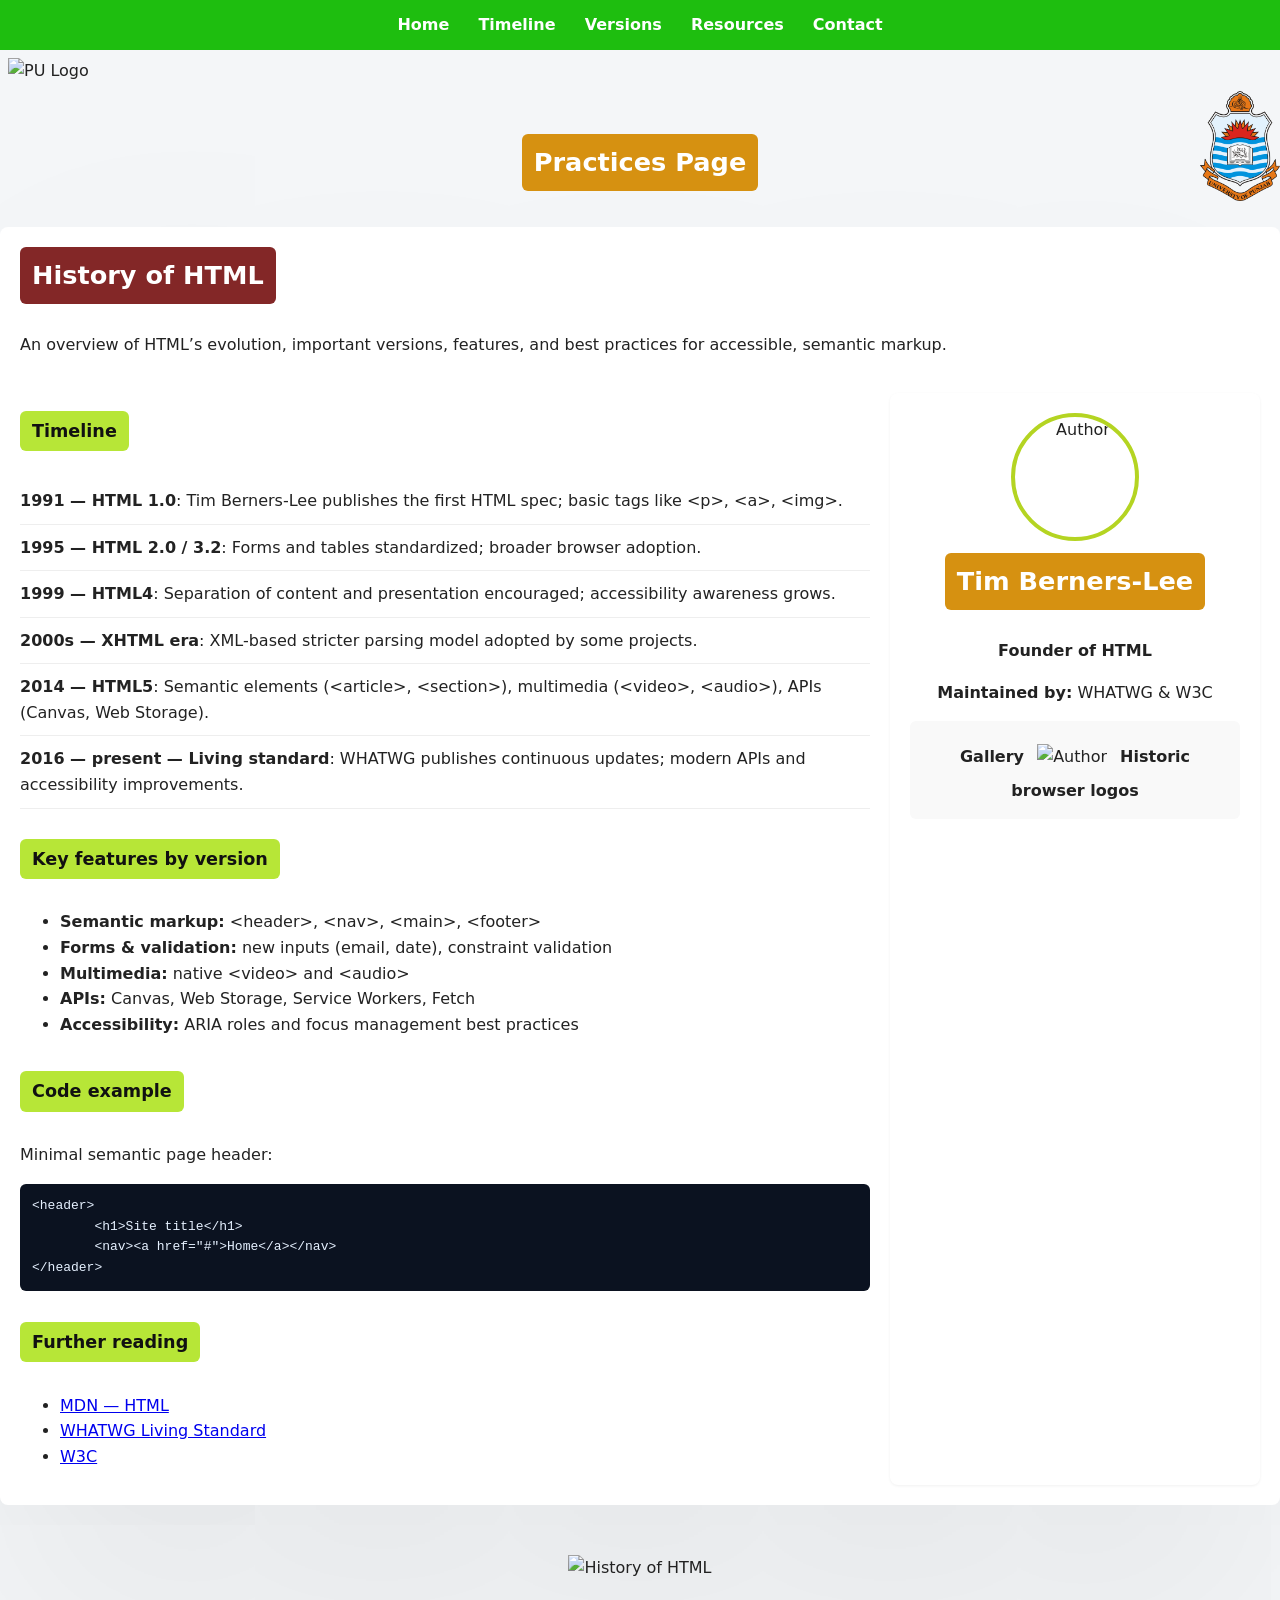
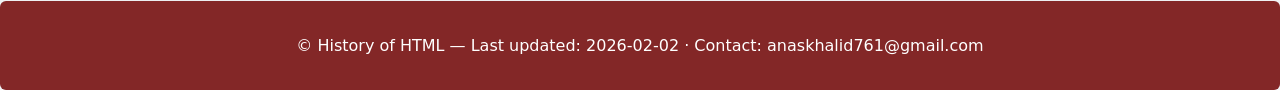
==== index.html @ c44611d2 "Add files via upload" ====
<!DOCTYPE html>
<html lang="en">
<head>
    <meta charset="UTF-8">
    <meta name="viewport" content="width=device-width, initial-scale=1.0">
    <title>History of HTML</title>
    <style>
        body 
            { 
                font-family: system-ui, sans-serif; 
                line-height: 1.6; margin: 0; 
                padding: 0; 
                background-color:#f4f6f8; 
                color: #222; 
            } 
        nav 
            { 
                background: #1ebe0f;
                padding: 12px 16px;
                text-align: center; 
            }
        nav a 
            { 
                color: #fff; 
                text-decoration: none; 
                margin: 0 12px; 
                font-weight: 600; 
            }
        .sheet 
            { 
                display: flex; 
                flex-wrap: wrap; 
                max-width: 1250px; 
                margin: 24px auto; 
                gap: 20px; 
                padding: 20px; 
            }
        main 
            { 
                flex: 31640px; 
                background: #fff; 
                padding: 24px; 
                border-radius: 8px; 
                box-shadow: 0 100px 900px rgba(0,0,0,0.08); 
            }
        aside 
            {
                 flex: 1 1 260px; 
                 background: #fff; 
                 padding: 20px; 
                 border-radius: 8px; 
                 text-align: center; 
                 box-shadow: 0 1px 3px rgba(0,0,0,0.06); 
            }
        h1 
            { 
                margin: 0 0 12px 0; 
                font-size: 1.6rem; 
                color: #fff; 
                background: rgb(131, 39, 39);
                display: inline-block; 
                padding: 8px 12px; 
                border-radius: 6px; }
        h2 
            { 
                margin-top: 18px; 
                font-size: 1.1rem; 
                color: #111; 
                background: rgb(183, 230, 55); 
                display: inline-block; 
                padding: 6px 12px; 
                border-radius: 6px; color: #111; 
            }
        h3 
            { 
                margin: 0 0 12px 0; 
                font-size: 1.6rem; 
                color: #fff; 
                background: #d69111;
                display: inline-block; 
                padding: 8px 12px; 
                border-radius: 6px; 
            }
        .profile-img 
            {
                width: 120px;
                height: 120px;
                border-radius: 50%;
                border: 4px solid rgb(180, 212, 34);
                object-fit: cover;
                display:block;
                margin: 0 auto 12px;
            }
        .logo-gallery 
            { 
                text-align: center; 
                padding: 15px; 
                background: #f9f9f9; 
                border-radius: 6px; 
            }
        .timeline 
            { 
                list-style: none; 
                padding: 0; 
                margin: 12px 0; 
            }
        .timeline li 
            { 
                padding: 10px 0; 
                border-bottom: 1px solid #eee; 
            }
        pre 
            { 
                background: #0b1220; 
                color: #e6f1ff; 
                padding: 12px; 
                border-radius: 6px; 
                overflow: auto; 
            }
        footer 
            { 
                background: rgb(131, 39, 39); 
                color: white; 
                text-align: center; 
                padding: 16px; 
                margin-top: 20px; 
                border-radius: 6px; 
            }
       
    </style>
</head>
<body>
    <nav>
        <a href="#">Home</a>
        <a href="#timeline">Timeline</a>
        <a href="#versions">Versions</a>
        <a href="#resources">Resources</a>
        <a href="#contact">Contact</a>
    </nav>
        <img src="https://i0.wp.com/gispu.wordpress.com/wp-content/uploads/2015/10/logo12.png?w=610&h=626&ssl=1" alt="PU Logo" sizes="100px" style="width: 100px; height:auto; margin: 8px;">
        <img src="pngwing.com.png" alt="PU Logo" sizes="100px" style="width: 80px; height:auto; margin-left: 1200px;">
        <center style="margin-top: -75px;">
        <section style="flex:1 1 100%;">
            <h3>Practices Page</h3>
        </section>
        </center>
    <main class="sheet" role="main">
        <section style="flex:1 1 100%;">
            <h1>History of HTML</h1>
            <p>An overview of HTML’s evolution, important versions, features, and best practices for accessible, semantic markup.</p>
        </section>

        <section style="flex:3 1 640px;">
            <h2 id="timeline">Timeline</h2>
            <ul class="timeline" aria-label="HTML timeline">
                <li><strong>1991 — HTML 1.0</strong>: Tim Berners-Lee publishes the first HTML spec; basic tags like &lt;p&gt;, &lt;a&gt;, &lt;img&gt;.</li>
                <li><strong>1995 — HTML 2.0 / 3.2</strong>: Forms and tables standardized; broader browser adoption.</li>
                <li><strong>1999 — HTML4</strong>: Separation of content and presentation encouraged; accessibility awareness grows.</li>
                <li><strong>2000s — XHTML era</strong>: XML-based stricter parsing model adopted by some projects.</li>
                <li><strong>2014 — HTML5</strong>: Semantic elements (&lt;article&gt;, &lt;section&gt;), multimedia (&lt;video&gt;, &lt;audio&gt;), APIs (Canvas, Web Storage).</li>
                <li><strong>2016 — present — Living standard</strong>: WHATWG publishes continuous updates; modern APIs and accessibility improvements.</li>
            </ul>

            <h2 id="versions">Key features by version</h2>
            <ul>
                <li><strong>Semantic markup:</strong> &lt;header&gt;, &lt;nav&gt;, &lt;main&gt;, &lt;footer&gt;</li>
                <li><strong>Forms & validation:</strong> new inputs (email, date), constraint validation</li>
                <li><strong>Multimedia:</strong> native &lt;video&gt; and &lt;audio&gt;</li>
                <li><strong>APIs:</strong> Canvas, Web Storage, Service Workers, Fetch</li>
                <li><strong>Accessibility:</strong> ARIA roles and focus management best practices</li>
            </ul>

            <h2>Code example</h2>
            <p>Minimal semantic page header:</p>
            <pre><code>&lt;header&gt;
        &lt;h1&gt;Site title&lt;/h1&gt;
        &lt;nav&gt;&lt;a href="#"&gt;Home&lt;/a&gt;&lt;/nav&gt;
&lt;/header&gt;</code></pre>

            <h2 id="resources">Further reading</h2>
            <ul>
                <li><a class="external" href="https://developer.mozilla.org/en-US/docs/Web/HTML" target="_blank" rel="noopener">MDN — HTML</a></li>
                <li><a class="external" href="https://html.spec.whatwg.org/" target="_blank" rel="noopener">WHATWG Living Standard</a></li>
                <li><a class="external" href="https://www.w3.org/" target="_blank" rel="noopener">W3C</a></li>
            </ul>
        </section>

        <aside>
            <img src="https://qph.cf2.quoracdn.net/main-qimg-142494f41428ddcde6c4b6d1405b3259-lq" alt="Author" class="profile-img" aria-hidden="true">
            <h3>Tim Berners-Lee</h3>
            <p><strong>Founder of HTML</strong></p>
            <p><strong>Maintained by:</strong> WHATWG & W3C</p>

            <div class="logo-gallery" aria-hidden="false">
                <strong>Gallery</strong>
                <img src="https://repository-images.githubusercontent.com/6583352/f54c1c00-8a98-11eb-85ff-5bb28b12dec1" alt="Author" sizes="100px" style="width: 300px; height:auto; margin: 8px;">
                <strong>Historic browser logos</strong>
            </div>
        </aside>
    </main>
    <br><center><img src="https://static.vecteezy.com/system/resources/thumbnails/001/416/705/small/html5-emblem-orange-shield-and-white-text-vector.jpg" alt="History of HTML" style="width: 15%; height:auto; max-height:300px; object-fit:cover;"></center>

    <footer id="contact">
        <p>© History of HTML — Last updated: 2026-02-02 · Contact: anaskhalid761@gmail.com</p>
    </footer>
</body>
</html>
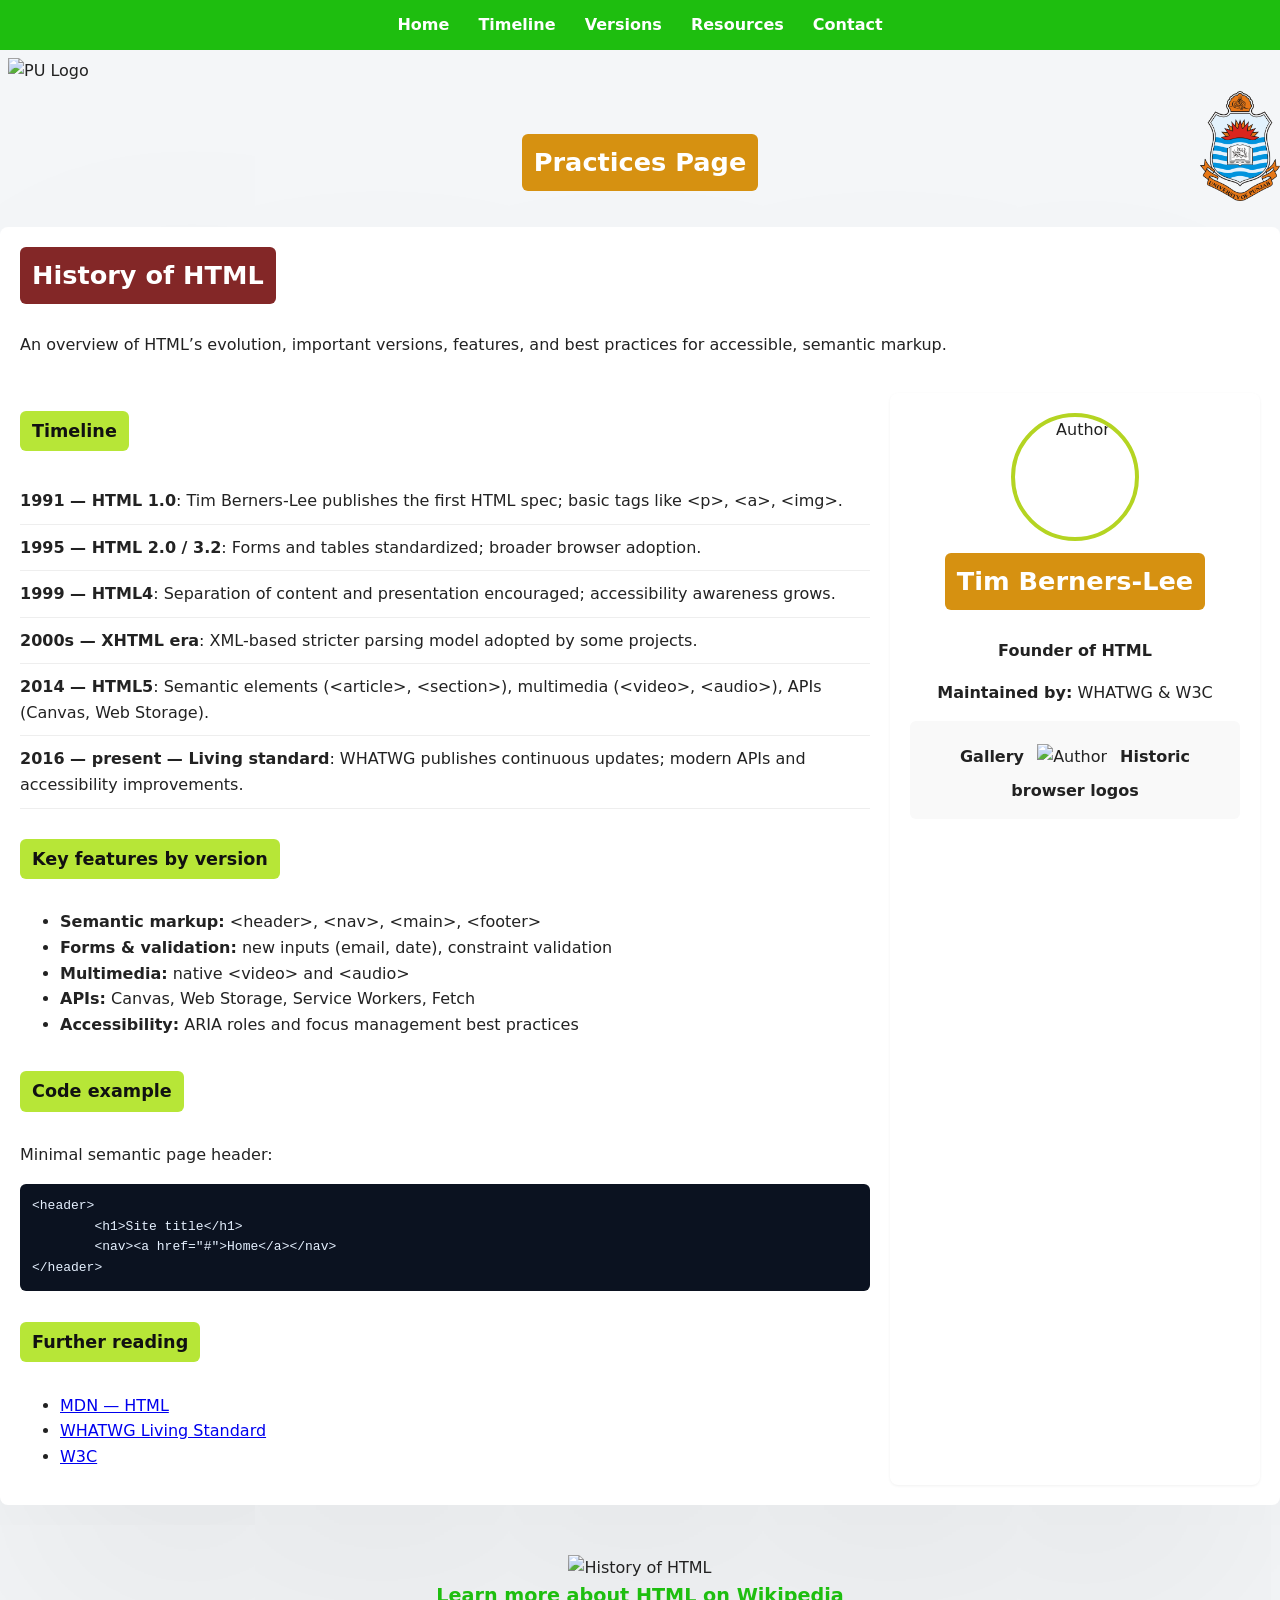
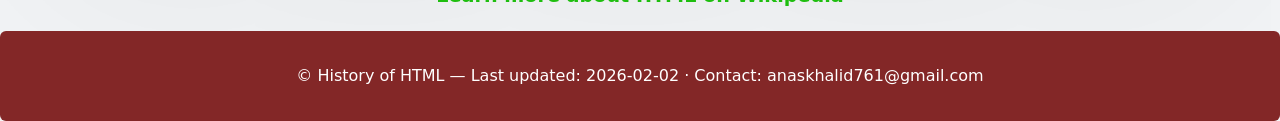
==== commit 9a4979ac: "Update index.html Added a link to learn more about HTML on Wikipedia." ====
--- a/index.html
+++ b/index.html
@@ -199,9 +199,12 @@
         </aside>
     </main>
     <br><center><img src="https://static.vecteezy.com/system/resources/thumbnails/001/416/705/small/html5-emblem-orange-shield-and-white-text-vector.jpg" alt="History of HTML" style="width: 15%; height:auto; max-height:300px; object-fit:cover;"></center>
-
+    <center>
+            <a href="https://en.wikipedia.org/wiki/HTML" target="_blank" rel="noopener" style="text-decoration:none; color:#1ebe0f; font-weight:600; font-size:1.2rem;">Learn more about HTML on Wikipedia</a>
+    </center>
     <footer id="contact">
         <p>© History of HTML — Last updated: 2026-02-02 · Contact: anaskhalid761@gmail.com</p>
     </footer>
 </body>
 </html>
+
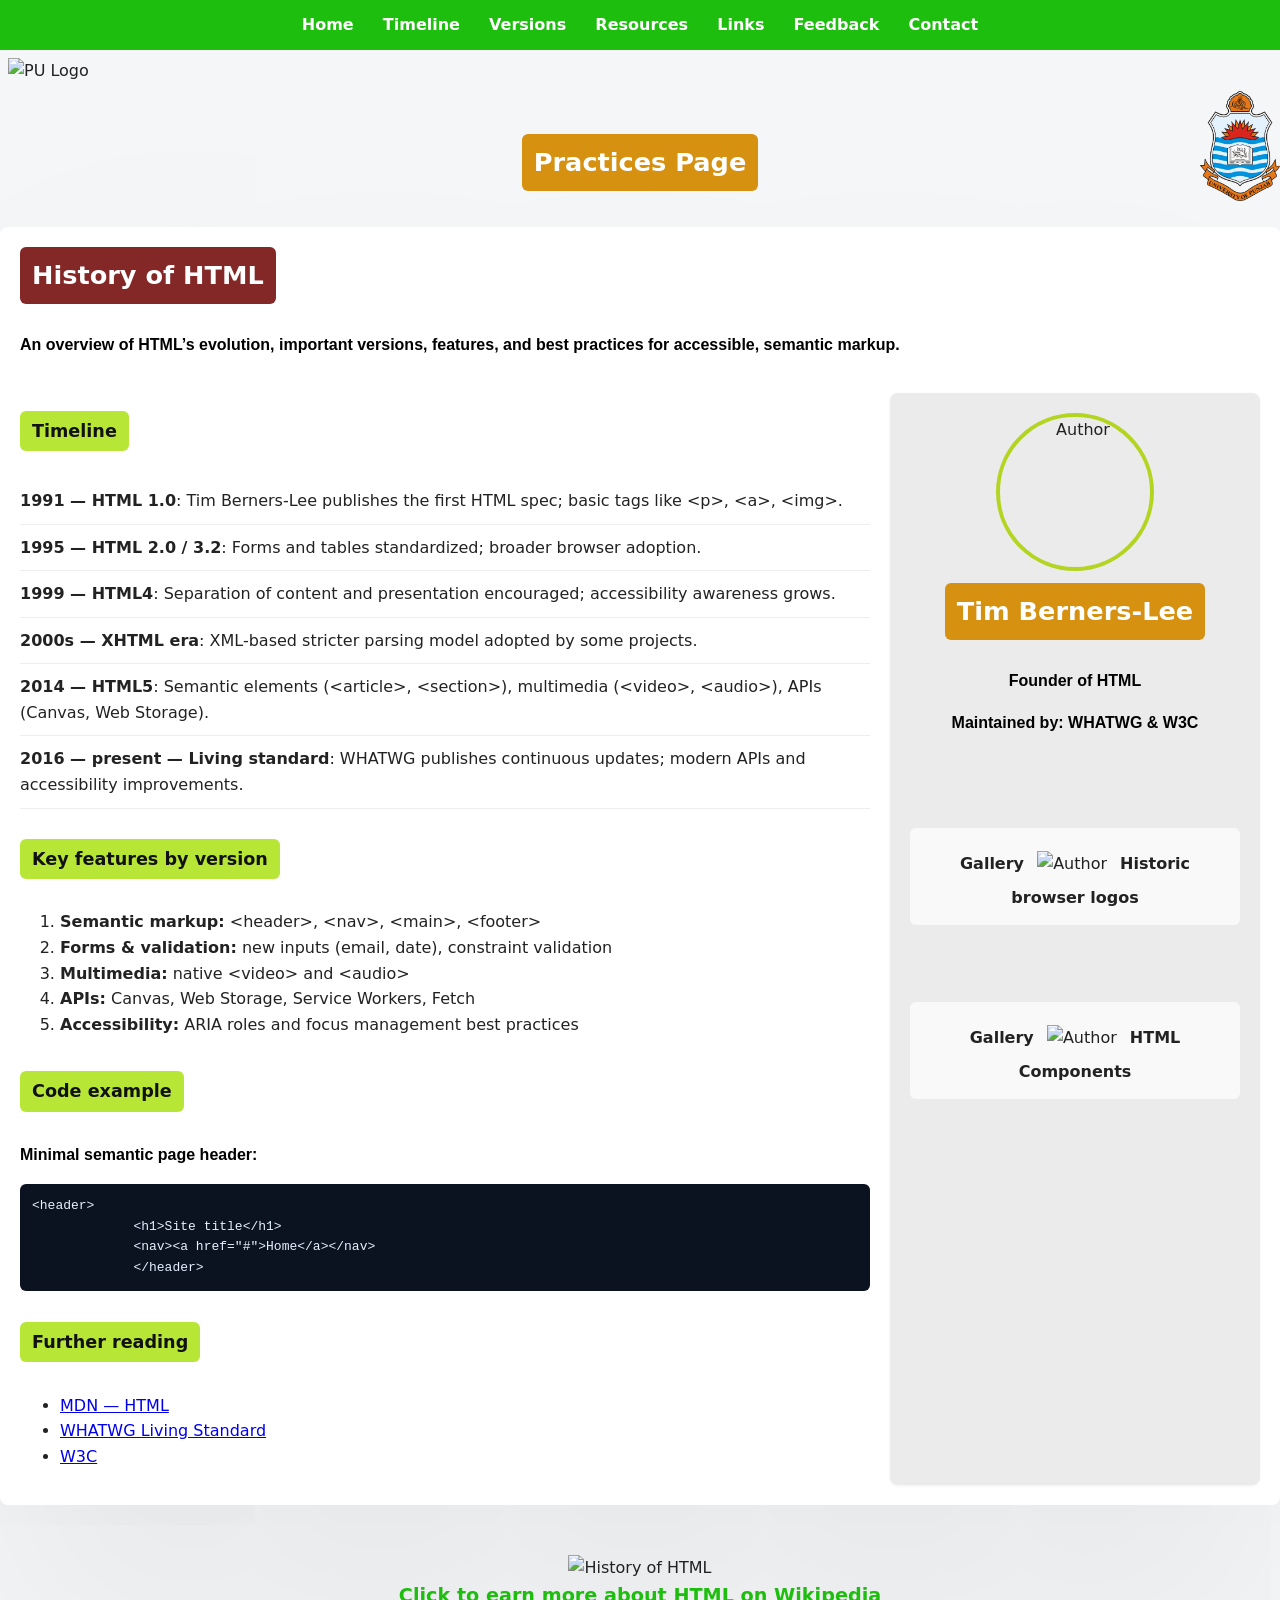
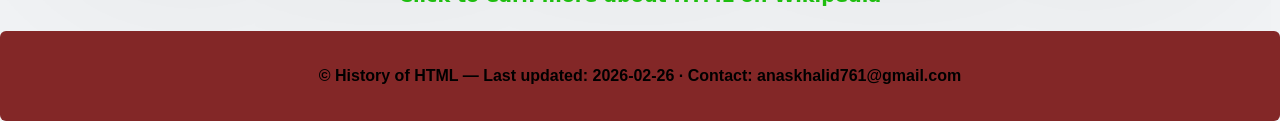
==== commit c72cdd91: "Add files via upload" ====
--- a/index.html
+++ b/index.html
@@ -1,133 +1,11 @@
 <!DOCTYPE html>
 <html lang="en">
+<link rel="stylesheet" href="index.css">
 <head>
     <meta charset="UTF-8">
     <meta name="viewport" content="width=device-width, initial-scale=1.0">
     <title>History of HTML</title>
-    <style>
-        body 
-            { 
-                font-family: system-ui, sans-serif; 
-                line-height: 1.6; margin: 0; 
-                padding: 0; 
-                background-color:#f4f6f8; 
-                color: #222; 
-            } 
-        nav 
-            { 
-                background: #1ebe0f;
-                padding: 12px 16px;
-                text-align: center; 
-            }
-        nav a 
-            { 
-                color: #fff; 
-                text-decoration: none; 
-                margin: 0 12px; 
-                font-weight: 600; 
-            }
-        .sheet 
-            { 
-                display: flex; 
-                flex-wrap: wrap; 
-                max-width: 1250px; 
-                margin: 24px auto; 
-                gap: 20px; 
-                padding: 20px; 
-            }
-        main 
-            { 
-                flex: 31640px; 
-                background: #fff; 
-                padding: 24px; 
-                border-radius: 8px; 
-                box-shadow: 0 100px 900px rgba(0,0,0,0.08); 
-            }
-        aside 
-            {
-                 flex: 1 1 260px; 
-                 background: #fff; 
-                 padding: 20px; 
-                 border-radius: 8px; 
-                 text-align: center; 
-                 box-shadow: 0 1px 3px rgba(0,0,0,0.06); 
-            }
-        h1 
-            { 
-                margin: 0 0 12px 0; 
-                font-size: 1.6rem; 
-                color: #fff; 
-                background: rgb(131, 39, 39);
-                display: inline-block; 
-                padding: 8px 12px; 
-                border-radius: 6px; }
-        h2 
-            { 
-                margin-top: 18px; 
-                font-size: 1.1rem; 
-                color: #111; 
-                background: rgb(183, 230, 55); 
-                display: inline-block; 
-                padding: 6px 12px; 
-                border-radius: 6px; color: #111; 
-            }
-        h3 
-            { 
-                margin: 0 0 12px 0; 
-                font-size: 1.6rem; 
-                color: #fff; 
-                background: #d69111;
-                display: inline-block; 
-                padding: 8px 12px; 
-                border-radius: 6px; 
-            }
-        .profile-img 
-            {
-                width: 120px;
-                height: 120px;
-                border-radius: 50%;
-                border: 4px solid rgb(180, 212, 34);
-                object-fit: cover;
-                display:block;
-                margin: 0 auto 12px;
-            }
-        .logo-gallery 
-            { 
-                text-align: center; 
-                padding: 15px; 
-                background: #f9f9f9; 
-                border-radius: 6px; 
-            }
-        .timeline 
-            { 
-                list-style: none; 
-                padding: 0; 
-                margin: 12px 0; 
-            }
-        .timeline li 
-            { 
-                padding: 10px 0; 
-                border-bottom: 1px solid #eee; 
-            }
-        pre 
-            { 
-                background: #0b1220; 
-                color: #e6f1ff; 
-                padding: 12px; 
-                border-radius: 6px; 
-                overflow: auto; 
-            }
-        footer 
-            { 
-                background: rgb(131, 39, 39); 
-                color: white; 
-                text-align: center; 
-                padding: 16px; 
-                margin-top: 20px; 
-                border-radius: 6px; 
-            }
-       
-    </style>
+    
 </head>
 <body>
     <nav>
@@ -135,10 +13,12 @@
         <a href="#timeline">Timeline</a>
         <a href="#versions">Versions</a>
         <a href="#resources">Resources</a>
+        <a href="links.html" target="_blank" rel="noopener">Links</a>
+        <a href="feedback.html"target="_blank" rel="noopener">Feedback</a>
         <a href="#contact">Contact</a>
     </nav>
         <img src="https://i0.wp.com/gispu.wordpress.com/wp-content/uploads/2015/10/logo12.png?w=610&h=626&ssl=1" alt="PU Logo" sizes="100px" style="width: 100px; height:auto; margin: 8px;">
-        <img src="pngwing.com.png" alt="PU Logo" sizes="100px" style="width: 80px; height:auto; margin-left: 1200px;">
+        <img src="Images/pu logo.png" alt="PU Logo" sizes="100px" style="width: 80px; height:auto; margin-left: 1200px;">
         <center style="margin-top: -75px;">
         <section style="flex:1 1 100%;">
             <h3>Practices Page</h3>
@@ -162,20 +42,20 @@
             </ul>
 
             <h2 id="versions">Key features by version</h2>
-            <ul>
+            <ol>
                 <li><strong>Semantic markup:</strong> &lt;header&gt;, &lt;nav&gt;, &lt;main&gt;, &lt;footer&gt;</li>
                 <li><strong>Forms & validation:</strong> new inputs (email, date), constraint validation</li>
                 <li><strong>Multimedia:</strong> native &lt;video&gt; and &lt;audio&gt;</li>
                 <li><strong>APIs:</strong> Canvas, Web Storage, Service Workers, Fetch</li>
                 <li><strong>Accessibility:</strong> ARIA roles and focus management best practices</li>
-            </ul>
+            </ol>
 
             <h2>Code example</h2>
             <p>Minimal semantic page header:</p>
             <pre><code>&lt;header&gt;
-        &lt;h1&gt;Site title&lt;/h1&gt;
-        &lt;nav&gt;&lt;a href="#"&gt;Home&lt;/a&gt;&lt;/nav&gt;
-&lt;/header&gt;</code></pre>
+             &lt;h1&gt;Site title&lt;/h1&gt;
+             &lt;nav&gt;&lt;a href="#"&gt;Home&lt;/a&gt;&lt;/nav&gt;
+             &lt;/header&gt;</code></pre>
 
             <h2 id="resources">Further reading</h2>
             <ul>
@@ -190,21 +70,33 @@
             <h3>Tim Berners-Lee</h3>
             <p><strong>Founder of HTML</strong></p>
             <p><strong>Maintained by:</strong> WHATWG & W3C</p>
-
+            <br>
+            <br>
+            <br>
             <div class="logo-gallery" aria-hidden="false">
                 <strong>Gallery</strong>
                 <img src="https://repository-images.githubusercontent.com/6583352/f54c1c00-8a98-11eb-85ff-5bb28b12dec1" alt="Author" sizes="100px" style="width: 300px; height:auto; margin: 8px;">
                 <strong>Historic browser logos</strong>
             </div>
+            <br>
+            <br>
+            <br>
+            <div class="logo-gallery" aria-hidden="false">
+                <strong>Gallery</strong>
+                <img src="https://www.thoughtco.com/thmb/o7RqoEcmVbug9ryr4daD_kdUTEo=/1500x0/filters:no_upscale():max_bytes(150000):strip_icc()/GettyImages-483586453-5c688928c9e77c0001270ffd.jpg" alt="Author" sizes="100px" style="width: 300px; height:auto; margin: 8px;">
+                <strong>HTML Components</strong>
+            </div>
         </aside>
     </main>
-    <br><center><img src="https://static.vecteezy.com/system/resources/thumbnails/001/416/705/small/html5-emblem-orange-shield-and-white-text-vector.jpg" alt="History of HTML" style="width: 15%; height:auto; max-height:300px; object-fit:cover;"></center>
+    <br>
     <center>
-            <a href="https://en.wikipedia.org/wiki/HTML" target="_blank" rel="noopener" style="text-decoration:none; color:#1ebe0f; font-weight:600; font-size:1.2rem;">Learn more about HTML on Wikipedia</a>
+        <img src="https://static.vecteezy.com/system/resources/thumbnails/001/416/705/small/html5-emblem-orange-shield-and-white-text-vector.jpg" alt="History of HTML" style="width: 15%; height:auto; max-height:300px; object-fit:cover;">
+    </center>
+    <center>
+            <a href="https://en.wikipedia.org/wiki/HTML" target="_blank" rel="noopener" style="text-decoration:none; color:#1ebe0f; font-weight:600; font-size:1.2rem;">Click to earn more about HTML on Wikipedia</a>
     </center>
     <footer id="contact">
-        <p>© History of HTML — Last updated: 2026-02-02 · Contact: anaskhalid761@gmail.com</p>
+        <p>© History of HTML — Last updated: 2026-02-26 · Contact: anaskhalid761@gmail.com</p>
     </footer>
 </body>
 </html>
-
--- a/index.css
+++ b/index.css
@@ -0,0 +1,169 @@
+    body 
+            { 
+                font-family: system-ui, sans-serif; 
+                line-height: 1.6; margin: 0; 
+                padding: 0; 
+                background-color:#f4f6f8; 
+                color: #222; 
+            } 
+        nav 
+            { 
+                background: #1ebe0f;
+                padding: 12px 16px;
+                text-align: center; 
+            }
+        nav a 
+            { 
+                color: #fff; 
+                text-decoration: none; 
+                margin: 12px; 
+                font-weight: 600; 
+            }
+        .sheet 
+            { 
+                display: flex; 
+                flex-wrap: wrap; 
+                max-width: 1250px; 
+                margin: 24px auto; 
+                gap: 20px; 
+                padding: 20px; 
+            }
+        main 
+            { 
+                flex: 31640px; 
+                background: #fff; 
+                padding: 24px; 
+                border-radius: 8px; 
+                box-shadow: 0 100px 900px rgba(0,0,0,0.08); 
+            }
+        .feedback
+            { 
+                flex: 31640px; 
+                background-image: url('Images/feedback.png'); 
+                background-size: cover; 
+                background-position: center;
+                padding: 24px; 
+                border-radius: 8px; 
+                box-shadow: 0 100px 900px rgba(0,0,0,0.08); 
+            }
+        aside 
+            {
+                 flex: 1 1 260px; 
+                 background: #ebebeb; 
+                 padding: 20px; 
+                 border-radius: 8px;    
+                 text-align: center; 
+                 box-shadow: 0 1px 3px rgba(0,0,0,0.06); 
+            }
+        h1 
+            { 
+                margin: 0 0 12px 0; 
+                font-size: 1.6rem; 
+                color: #fff; 
+                background: rgb(131, 39, 39);
+                display: inline-block; 
+                padding: 8px 12px; 
+                border-radius: 6px; }
+        h2 
+            { 
+                margin-top: 18px; 
+                font-size: 1.1rem; 
+                color: #111; 
+                background: rgb(183, 230, 55); 
+                display: inline-block; 
+                padding: 6px 12px; 
+                border-radius: 6px; color: #111; 
+            }
+        h3 
+            { 
+                margin: 0 0 12px 0; 
+                font-size: 1.6rem; 
+                color: #fff; 
+                background: #d69111;
+                display: inline-block; 
+                padding: 8px 12px; 
+                border-radius: 6px; 
+            }
+        .profile-img 
+            {
+                width: 150px;
+                height: 150px;
+                border-radius: 50%;
+                border: 4px solid rgb(180, 212, 34);
+                object-fit: cover;
+                display:block;
+                margin: 0 auto 12px;
+            }
+        .logo-gallery 
+            { 
+                text-align: center; 
+                padding: 15px; 
+                background: #f9f9f9; 
+                border-radius: 6px; 
+            }
+        .timeline 
+            { 
+                list-style: none; 
+                padding: 0; 
+                margin: 12px 0; 
+            }
+        .timeline li 
+            { 
+                padding: 10px 0; 
+                border-bottom: 1px solid #eee; 
+            }
+        pre 
+            { 
+                background: #0b1220; 
+                color: #e6f1ff; 
+                padding: 12px; 
+                border-radius: 6px; 
+                overflow: auto; 
+            }
+        footer 
+            { 
+                background: rgb(131, 39, 39); 
+                color: white; 
+                text-align: center; 
+                padding: 16px; 
+                margin-top: 20px; 
+                border-radius: 6px; 
+            }
+        p
+            {
+                font-size: 16px; 
+                font-family: 'Trebuchet MS', 'Lucida Sans Unicode', 'Lucida Grande', 'Lucida Sans', Arial, sans-serif; 
+                color:#000000; 
+                font-weight:600;
+            }
+        input[type="text"], input[type="email"], textarea 
+            { 
+                width: 35%; 
+                padding: 10px; 
+                margin-top: 6px; 
+                margin-bottom: 16px; 
+                border: 1px solid #ccc; 
+                border-radius: 4px; 
+                box-sizing: border-box; 
+            }
+        select [id="feedback-type"  ]
+            { 
+                width: 35%; 
+                padding: 10px; 
+                margin-top: 6px; 
+                margin-bottom: 16px; 
+                border: 1px solid #ccc; 
+                border-radius: 4px; 
+                box-sizing: border-box; 
+            }
+        button[type="submit"]
+            { 
+                font-family: Arial, Helvetica, sans-serif;
+                font-weight: bold;
+                background-color: #35b439; 
+                color: white; 
+                padding: 10px 20px; 
+                border: none; 
+                border-radius: 4px; 
+                cursor: pointer; 
+            }
